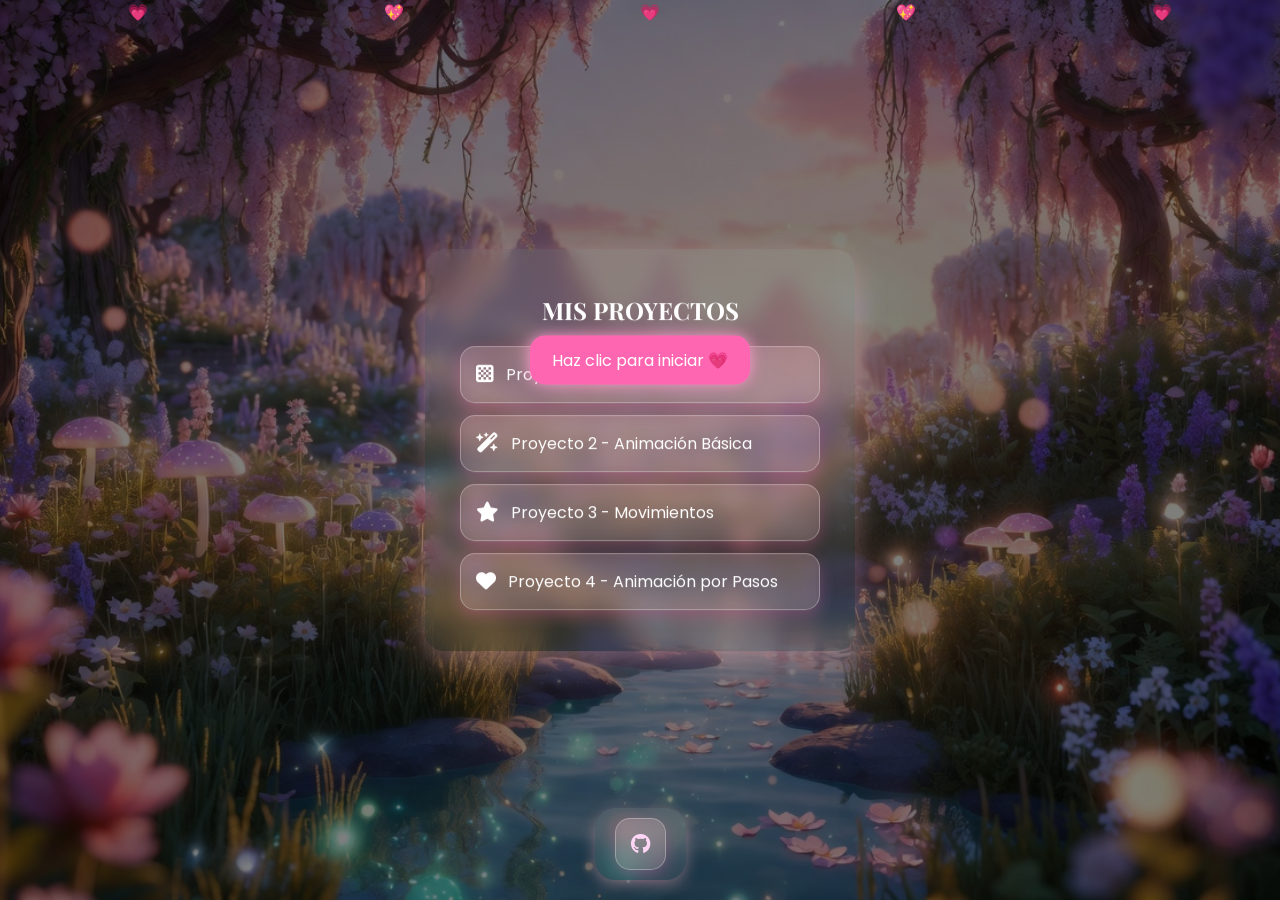
==== index.html @ b5f71a66 "Add files via upload" ====
<!DOCTYPE html>
<html lang="es">
<head>
<meta charset="UTF-8">
<title>Sandy Yessmy Perez Agapito</title>

<link href="https://fonts.googleapis.com/css2?family=Dancing+Script:wght@600&family=Playfair+Display:wght@600&family=Poppins:wght@300;500&display=swap" rel="stylesheet">
<link rel="stylesheet" href="https://cdnjs.cloudflare.com/ajax/libs/font-awesome/6.5.1/css/all.min.css">
<style>
body {
    margin: 0;
    font-family: 'Poppins', sans-serif;
    background: url("fondo.jpg") no-repeat center center/cover;
    height: 100vh;
    overflow: hidden;
}
body::before {
    content: "";
    position: absolute;
    width: 100%;
    height: 100%;
    background: rgba(0,0,0,0.5);
    z-index: 0;
}

#start {
    position: absolute;
    top: 40%;
    left: 50%;
    transform: translate(-50%, -50%);
    background: #ff66b2;
    color: white;
    padding: 12px 22px;
    border-radius: 15px;
    cursor: pointer;
    z-index: 3;
    box-shadow: 0 0 15px #ff99cc;
}

.titulo-grande {
    position: absolute;
    top: 8%;
    left: 50%;
    transform: translateX(-50%);
    font-family: 'Playfair Display', serif;
    font-size: clamp(30px, 3vw, 48px);
    color: #ffd6f6;
    z-index: 2;
    text-align: center;
}

.titulo-grande span {
    opacity: 0;
    display: inline-block;
    text-shadow: 0 0 8px #ff99cc;
    animation: aparecer 0.3s forwards;
}
.nombre {
    font-family: 'Dancing Script', cursive;
    font-size: clamp(30px, 3vw, 45px);
    display: block;
    margin-top: 10px;
    color: #ffb6e6;
    letter-spacing: 2px;
}

.nombre span {
    margin-right: 2px;
}

@keyframes aparecer {
    to { opacity: 1; }
}

.corazon {
    position: absolute;
    color: #ff99cc;
    font-size: 16px;
    animation: flotar 4s linear infinite;
}

@keyframes flotar {
    0% { transform: translateY(100vh); }
    100% { transform: translateY(-10vh); opacity: 0; }
}

.contenedor {
    position: absolute;
    top: 50%;
    left: 50%;
    transform: translate(-50%, -50%);
    background: rgba(255,255,255,0.1);
    backdrop-filter: blur(10px);
    padding: 25px 35px;
    border-radius: 20px;
    width: 360px;
    text-align: center;
    z-index: 2;
    box-shadow: 0px 10px 30px rgba(255,182,193,0.4);
    opacity: 0;
    animation: aparecerContenido 2s ease forwards;
    animation-delay: 4s;
}

@keyframes aparecerContenido {
    to { opacity: 1; }
}

h2 {
    color: white;
    font-family: 'Playfair Display', serif;
}

ol {
    list-style: none;
    padding: 0;
}

li {
    margin: 12px 0;
}

a {
    text-decoration: none;
    color: white;
    display: flex;
    align-items: center;
    gap: 12px;
    padding: 15px;
    border-radius: 15px;
    background: rgba(255, 182, 193, 0.2);
    backdrop-filter: blur(8px);
    border: 1px solid rgba(255,255,255,0.3);
    box-shadow: 0 5px 15px rgba(255, 105, 180, 0.3);
    transition: all 0.3s ease;
}

a:hover {
    transform: translateY(-5px) scale(1.03);
    background: linear-gradient(45deg, #ff99cc, #ff66b2);
    box-shadow: 0 10px 25px rgba(255, 105, 180, 0.6);
}

a i {
    font-size: 20px;
}

footer {
    position: absolute;
    bottom: 20px;
    width: 100%;
    display: flex;
    justify-content: center;
    z-index: 2;
}

.footer-box {
    display: flex;
    gap: 15px;
    background: rgba(255,255,255,0.1);
    backdrop-filter: blur(10px);
    padding: 10px 20px;
    border-radius: 20px;
    box-shadow: 0 5px 15px rgba(255, 182, 193, 0.4);
}

.footer-box a {
    color: #ffd6f6;
    font-size: 20px;
    transition: 0.3s;
}

.footer-box a:hover {
    color: #ff66b2;
    transform: scale(1.2);
}
</style>
</head>

<body>

<audio id="teclado" src="https://www.soundjay.com/mechanical/sounds/keyboard-1.mp3"></audio>

<div id="start" onclick="iniciar()">Haz clic para iniciar 💗</div>

<div class="titulo-grande" id="titulo"></div>

<div class="corazon" style="left:10%;">💗</div>
<div class="corazon" style="left:30%;">💖</div>
<div class="corazon" style="left:50%;">💗</div>
<div class="corazon" style="left:70%;">💖</div>
<div class="corazon" style="left:90%;">💗</div>

<div class="contenedor">
    <h2> MIS PROYECTOS</h2>

    <ol>
        <li><a href="SEMANA1/index.html"><i class="fa-solid fa-chess-board"></i>Proyecto 1 - Ajedrez</a></li>
        <li><a href="SEMANA2/index.html"><i class="fa-solid fa-wand-magic-sparkles"></i>Proyecto 2 - Animación Básica</a></li>
        <li><a href="SEMANA3/index.html"><i class="fa-solid fa-star"></i>Proyecto 3 - Movimientos</a></li>
        <li><a href="SEMANA4/index.html"><i class="fa-solid fa-heart"></i>Proyecto 4 - Animación por Pasos</a></li>
    </ol>
</div>

<footer>
    <div class="footer-box">
        <a href="https://github.com/?locale=es-419"><i class="fab fa-github"></i></a>
    </div>
</footer>

<script>
const texto1 = "BIENVENIDOS";
const texto2 = "Sandy Yessmy Perez Agapito";
const contenedor = document.getElementById("titulo");
const audio = document.getElementById("teclado");

function iniciar() {
    document.getElementById("start").style.display = "none";

    let delay = 0;

    texto1.split("").forEach((letra, i) => {
        setTimeout(() => {
            const span = document.createElement("span");
            span.textContent = letra;
            contenedor.appendChild(span);
            audio.currentTime = 0;
            audio.play();
        }, delay + i * 100);
    });

    delay += texto1.length * 100 + 500;

    setTimeout(() => {
        const nombreDiv = document.createElement("div");
        nombreDiv.classList.add("nombre");
        contenedor.appendChild(nombreDiv);

        texto2.split("").forEach((letra, i) => {
            setTimeout(() => {
                const span = document.createElement("span");
                span.textContent = letra;
                nombreDiv.appendChild(span);
                audio.currentTime = 0;
                audio.play();
            }, i * 120); 
        });

    }, delay);
}
</script>

</body>
</html>
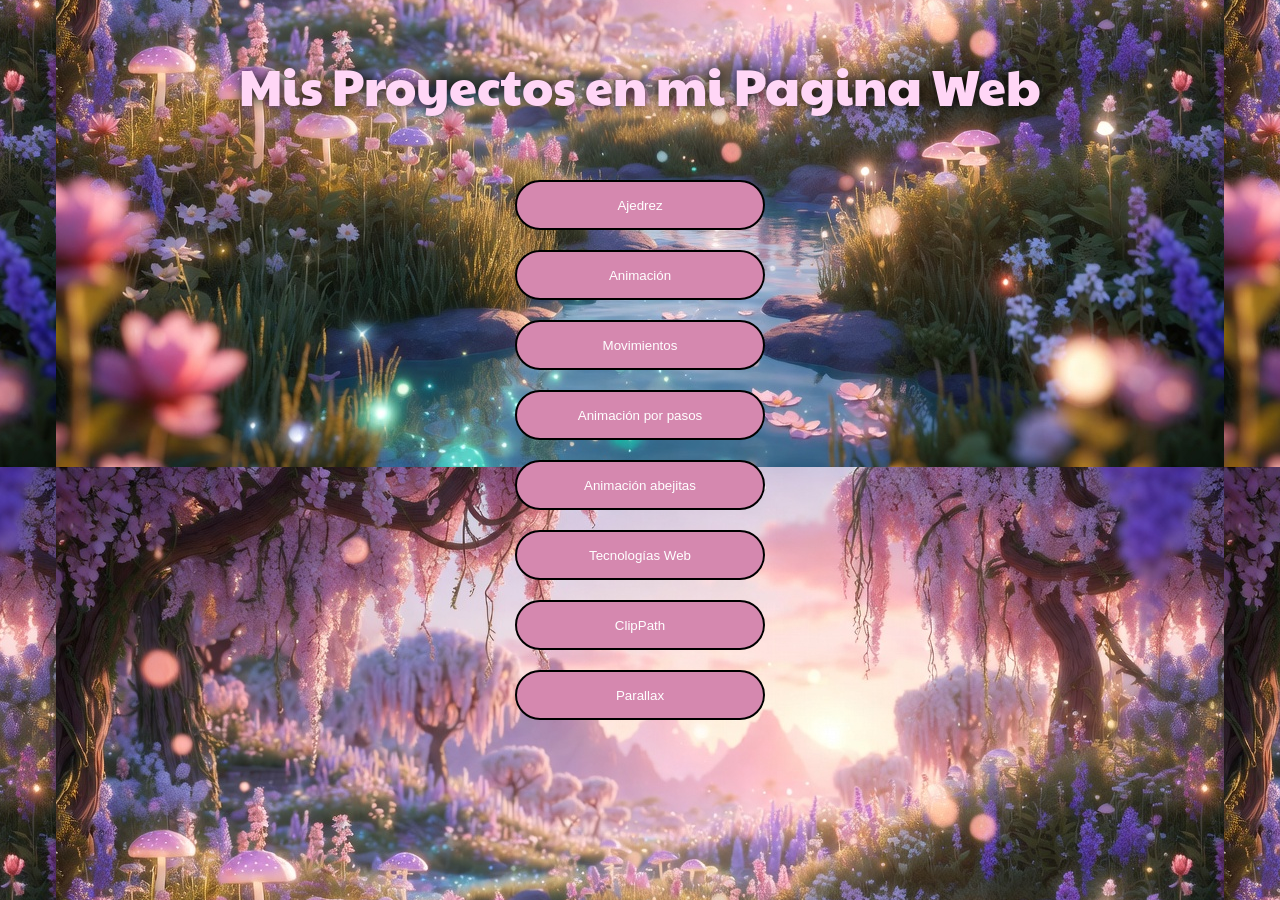
==== commit 30f4c51f: "Add files via upload" ====
--- a/index.html
+++ b/index.html
@@ -2,253 +2,56 @@
 <html lang="es">
 <head>
 <meta charset="UTF-8">
-<title>Sandy Yessmy Perez Agapito</title>
+<title>Mis Proyectos</title>
 
-<link href="https://fonts.googleapis.com/css2?family=Dancing+Script:wght@600&family=Playfair+Display:wght@600&family=Poppins:wght@300;500&display=swap" rel="stylesheet">
-<link rel="stylesheet" href="https://cdnjs.cloudflare.com/ajax/libs/font-awesome/6.5.1/css/all.min.css">
+<link href="https://fonts.googleapis.com/css2?family=Poppins:wght@300;500&family=Paytone+One&display=swap" rel="stylesheet">
 <style>
-body {
-    margin: 0;
-    font-family: 'Poppins', sans-serif;
-    background: url("fondo.jpg") no-repeat center center/cover;
-    height: 100vh;
-    overflow: hidden;
+*{
+    margin:0;
+    padding:0;
+    box-sizing:border-box;
 }
-body::before {
-    content: "";
-    position: absolute;
-    width: 100%;
-    height: 100%;
-    background: rgba(0,0,0,0.5);
-    z-index: 0;
+body{
+    font-family:'Poppins', sans-serif;
+    background: url("fondo.jpg") repeat center;
+    height:100px;
 }
-
-#start {
-    position: absolute;
-    top: 40%;
-    left: 50%;
-    transform: translate(-50%, -50%);
-    background: #ff66b2;
-    color: white;
-    padding: 12px 22px;
-    border-radius: 15px;
-    cursor: pointer;
-    z-index: 3;
-    box-shadow: 0 0 15px #ff99cc;
+.titulo{
+    text-align:center;
+    margin-top:50px;
+    font-size:50px;
+    color:#ffd6f6;
+    text-shadow:0 0 14px #050505;
+    font-family: "Paytone One", sans-serif;
 }
-
-.titulo-grande {
-    position: absolute;
-    top: 8%;
-    left: 50%;
-    transform: translateX(-50%);
-    font-family: 'Playfair Display', serif;
-    font-size: clamp(30px, 3vw, 48px);
-    color: #ffd6f6;
-    z-index: 2;
-    text-align: center;
+.contenedor{
+    text-align:center;
+    margin-top:50px;
 }
-
-.titulo-grande span {
-    opacity: 0;
-    display: inline-block;
-    text-shadow: 0 0 8px #ff99cc;
-    animation: aparecer 0.3s forwards;
-}
-.nombre {
-    font-family: 'Dancing Script', cursive;
-    font-size: clamp(30px, 3vw, 45px);
-    display: block;
-    margin-top: 10px;
-    color: #ffb6e6;
-    letter-spacing: 2px;
-}
-
-.nombre span {
-    margin-right: 2px;
-}
-
-@keyframes aparecer {
-    to { opacity: 1; }
-}
-
-.corazon {
-    position: absolute;
-    color: #ff99cc;
-    font-size: 16px;
-    animation: flotar 4s linear infinite;
-}
-
-@keyframes flotar {
-    0% { transform: translateY(100vh); }
-    100% { transform: translateY(-10vh); opacity: 0; }
-}
-
-.contenedor {
-    position: absolute;
-    top: 50%;
-    left: 50%;
-    transform: translate(-50%, -50%);
-    background: rgba(255,255,255,0.1);
-    backdrop-filter: blur(10px);
-    padding: 25px 35px;
-    border-radius: 20px;
-    width: 360px;
-    text-align: center;
-    z-index: 2;
-    box-shadow: 0px 10px 30px rgba(255,182,193,0.4);
-    opacity: 0;
-    animation: aparecerContenido 2s ease forwards;
-    animation-delay: 4s;
-}
-
-@keyframes aparecerContenido {
-    to { opacity: 1; }
-}
-
-h2 {
-    color: white;
-    font-family: 'Playfair Display', serif;
-}
-
-ol {
-    list-style: none;
-    padding: 0;
-}
-
-li {
-    margin: 12px 0;
-}
-
-a {
-    text-decoration: none;
-    color: white;
-    display: flex;
-    align-items: center;
-    gap: 12px;
-    padding: 15px;
-    border-radius: 15px;
-    background: rgba(255, 182, 193, 0.2);
-    backdrop-filter: blur(8px);
-    border: 1px solid rgba(255,255,255,0.3);
-    box-shadow: 0 5px 15px rgba(255, 105, 180, 0.3);
-    transition: all 0.3s ease;
-}
-
-a:hover {
-    transform: translateY(-5px) scale(1.03);
-    background: linear-gradient(45deg, #ff99cc, #ff66b2);
-    box-shadow: 0 10px 25px rgba(255, 105, 180, 0.6);
-}
-
-a i {
-    font-size: 20px;
-}
-
-footer {
-    position: absolute;
-    bottom: 20px;
-    width: 100%;
-    display: flex;
-    justify-content: center;
-    z-index: 2;
-}
-
-.footer-box {
-    display: flex;
-    gap: 15px;
-    background: rgba(255,255,255,0.1);
-    backdrop-filter: blur(10px);
-    padding: 10px 20px;
-    border-radius: 20px;
-    box-shadow: 0 5px 15px rgba(255, 182, 193, 0.4);
-}
-
-.footer-box a {
-    color: #ffd6f6;
-    font-size: 20px;
-    transition: 0.3s;
-}
-
-.footer-box a:hover {
-    color: #ff66b2;
-    transform: scale(1.2);
+button{
+    width:250px;
+    height:50px;
+    margin:10px;
+    border: 2px solid black;
+    border-radius:25px;
+    font: size 18px;
+    background-color:#d588af;
+    color:rgb(255, 255, 255);
+    cursor:pointer;
 }
 </style>
 </head>
-
 <body>
-
-<audio id="teclado" src="https://www.soundjay.com/mechanical/sounds/keyboard-1.mp3"></audio>
-
-<div id="start" onclick="iniciar()">Haz clic para iniciar 💗</div>
-
-<div class="titulo-grande" id="titulo"></div>
-
-<div class="corazon" style="left:10%;">💗</div>
-<div class="corazon" style="left:30%;">💖</div>
-<div class="corazon" style="left:50%;">💗</div>
-<div class="corazon" style="left:70%;">💖</div>
-<div class="corazon" style="left:90%;">💗</div>
-
+<div class="titulo">Mis Proyectos en mi Pagina Web</div>
 <div class="contenedor">
-    <h2> MIS PROYECTOS</h2>
-
-    <ol>
-        <li><a href="SEMANA1/index.html"><i class="fa-solid fa-chess-board"></i>Proyecto 1 - Ajedrez</a></li>
-        <li><a href="SEMANA2/index.html"><i class="fa-solid fa-wand-magic-sparkles"></i>Proyecto 2 - Animación Básica</a></li>
-        <li><a href="SEMANA3/index.html"><i class="fa-solid fa-star"></i>Proyecto 3 - Movimientos</a></li>
-        <li><a href="SEMANA4/index.html"><i class="fa-solid fa-heart"></i>Proyecto 4 - Animación por Pasos</a></li>
-    </ol>
+    <a href="SEMANA1/index.html"><button>Ajedrez</button></a><br>
+    <a href="SEMANA2/index.html"><button>Animación</button></a><br>
+    <a href="SEMANA3/index.html"><button>Movimientos</button></a><br>
+    <a href="ANIMACION POR PASOS/index.html"><button>Animación por pasos</button></a><br>
+    <a href="ANIMACION DE ABEJITAS/index.html"><button>Animación abejitas</button></a><br>
+    <a href="SEMANA4/index.html"><button>Tecnologías Web</button></a><br>
+    <a href="CLIPPATH/index.html"><button>ClipPath</button></a><br>
+    <a href="PARALLAX/index.html"><button>Parallax</button></a>
 </div>
-
-<footer>
-    <div class="footer-box">
-        <a href="https://github.com/?locale=es-419"><i class="fab fa-github"></i></a>
-    </div>
-</footer>
-
-<script>
-const texto1 = "BIENVENIDOS";
-const texto2 = "Sandy Yessmy Perez Agapito";
-const contenedor = document.getElementById("titulo");
-const audio = document.getElementById("teclado");
-
-function iniciar() {
-    document.getElementById("start").style.display = "none";
-
-    let delay = 0;
-
-    texto1.split("").forEach((letra, i) => {
-        setTimeout(() => {
-            const span = document.createElement("span");
-            span.textContent = letra;
-            contenedor.appendChild(span);
-            audio.currentTime = 0;
-            audio.play();
-        }, delay + i * 100);
-    });
-
-    delay += texto1.length * 100 + 500;
-
-    setTimeout(() => {
-        const nombreDiv = document.createElement("div");
-        nombreDiv.classList.add("nombre");
-        contenedor.appendChild(nombreDiv);
-
-        texto2.split("").forEach((letra, i) => {
-            setTimeout(() => {
-                const span = document.createElement("span");
-                span.textContent = letra;
-                nombreDiv.appendChild(span);
-                audio.currentTime = 0;
-                audio.play();
-            }, i * 120); 
-        });
-
-    }, delay);
-}
-</script>
-
 </body>
 </html>
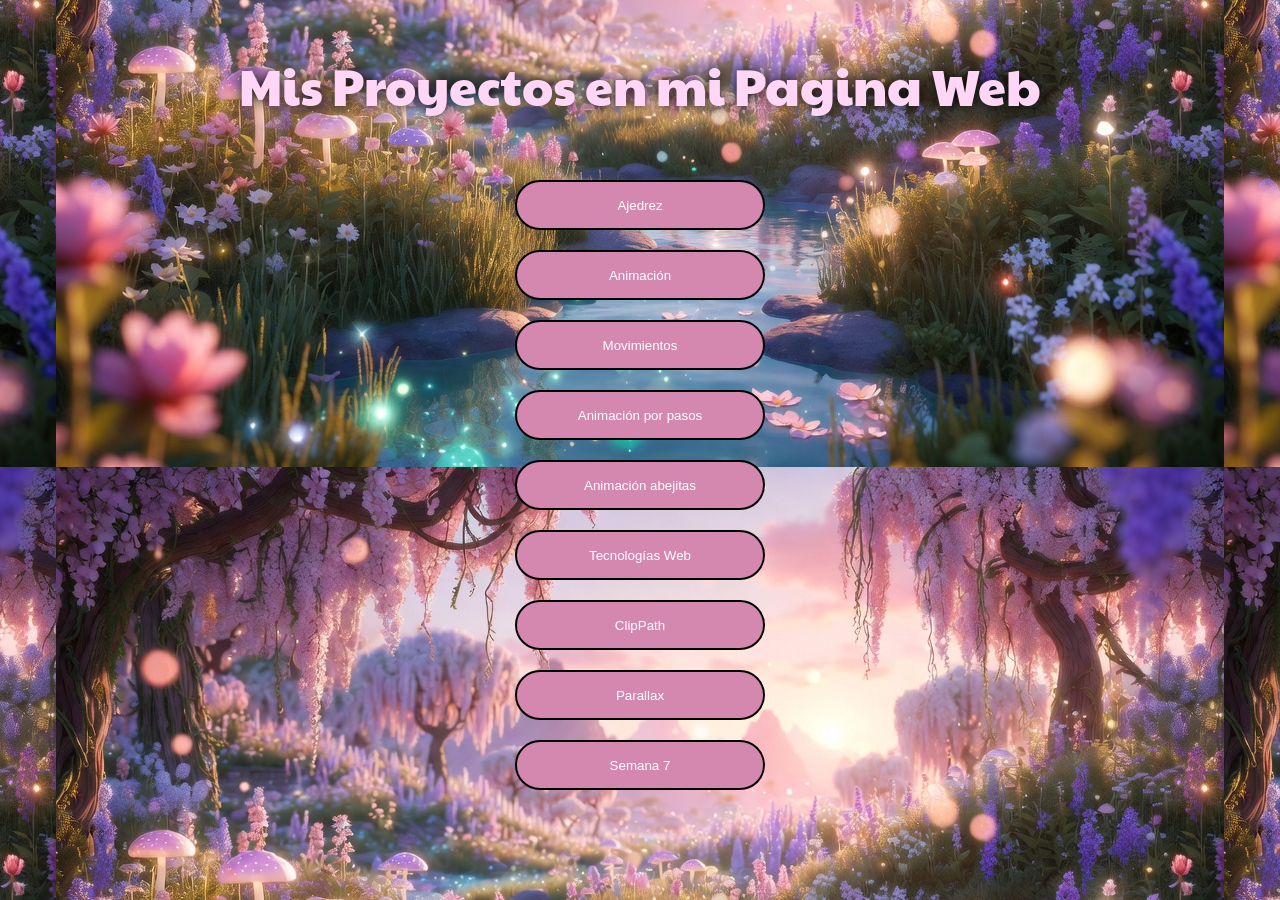
==== commit 81789b9b: "Update index.html" ====
--- a/index.html
+++ b/index.html
@@ -51,7 +51,8 @@
     <a href="ANIMACION DE ABEJITAS/index.html"><button>Animación abejitas</button></a><br>
     <a href="SEMANA4/index.html"><button>Tecnologías Web</button></a><br>
     <a href="CLIPPATH/index.html"><button>ClipPath</button></a><br>
-    <a href="PARALLAX/index.html"><button>Parallax</button></a>
+    <a href="PARALLAX/index.html"><button>Parallax</button></a><br>
+    <a href="PARALLAX2/index.html"><button>Semana 7</button></a><br>
 </div>
 </body>
-</html>+</html>
